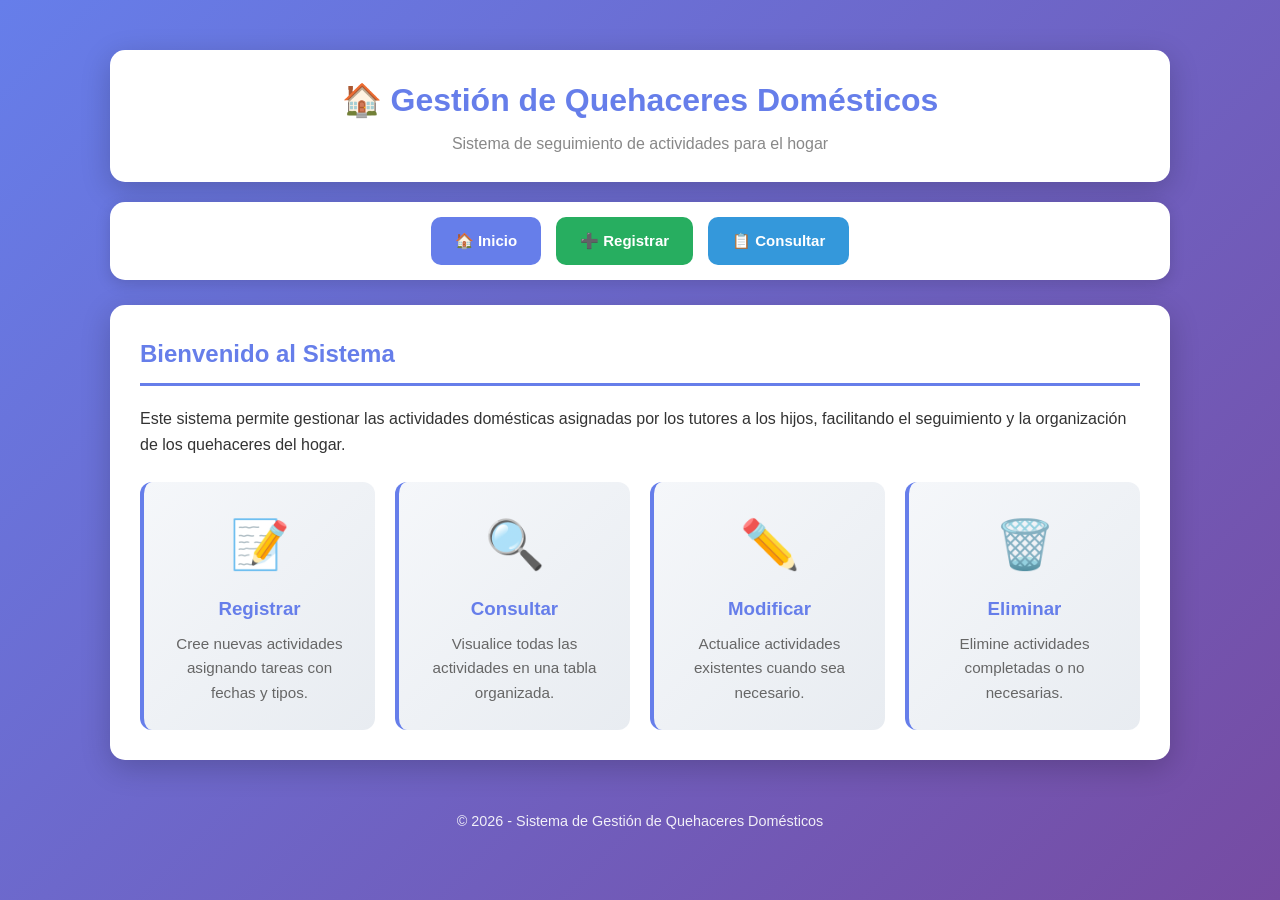
==== public_html/index.html @ 618e15cd "feat: frontend completo con conexion al backend" ====
<!DOCTYPE html>
<html lang="es">
<head>
    <meta charset="UTF-8">
    <meta name="viewport" content="width=device-width, initial-scale=1.0">
    <title>Inicio - Gestión de Quehaceres Domésticos</title>
    <link rel="stylesheet" href="css/estilos.css">
</head>
<body>
    <div class="container">
        <header>
            <h1>🏠 Gestión de Quehaceres Domésticos</h1>
            <p>Sistema de seguimiento de actividades para el hogar</p>
        </header>

        <nav class="navbar">
            <a href="index.html" class="nav-home">🏠 Inicio</a>
            <a href="registrar.html" class="nav-registrar">➕ Registrar</a>
            <a href="consultar.html" class="nav-consultar">📋 Consultar</a>
        </nav>

        <main>
            <h2>Bienvenido al Sistema</h2>
            <p style="margin-bottom:20px;">
                Este sistema permite gestionar las actividades domésticas asignadas por
                los tutores a los hijos, facilitando el seguimiento y la organización
                de los quehaceres del hogar.
            </p>

            <div class="cards">
                <div class="card">
                    <div class="icon">📝</div>
                    <h3>Registrar</h3>
                    <p>Cree nuevas actividades asignando tareas con fechas y tipos.</p>
                </div>
                <div class="card">
                    <div class="icon">🔍</div>
                    <h3>Consultar</h3>
                    <p>Visualice todas las actividades en una tabla organizada.</p>
                </div>
                <div class="card">
                    <div class="icon">✏️</div>
                    <h3>Modificar</h3>
                    <p>Actualice actividades existentes cuando sea necesario.</p>
                </div>
                <div class="card">
                    <div class="icon">🗑️</div>
                    <h3>Eliminar</h3>
                    <p>Elimine actividades completadas o no necesarias.</p>
                </div>
            </div>
        </main>

        <footer>
            <p>&copy; 2026 - Sistema de Gestión de Quehaceres Domésticos</p>
        </footer>
    </div>
</body>
</html>
---- public_html/css/estilos.css ----
*{
    margin:0;
    padding:0;
    box-sizing:border-box
}
body{
    font-family:'Segoe UI',Tahoma,Geneva,Verdana,sans-serif;
    background:linear-gradient(135deg,#667eea 0%,#764ba2 100%);
    min-height:100vh;
    color:#333;
    line-height:1.6
}
.container{
    max-width:1100px;
    margin:0 auto;
    padding:20px
}
header{
    background:white;
    padding:25px 30px;
    margin-top:30px;
    border-radius:15px;
    box-shadow:0 8px 30px rgba(0,0,0,0.2);
    text-align:center
}
header h1{
    color:#667eea;
    font-size:2em;
    margin-bottom:5px
}
header p{
    color:#888
}
.navbar{
    background:white;
    margin-top:20px;
    padding:15px 30px;
    border-radius:15px;
    box-shadow:0 4px 15px rgba(0,0,0,0.15);
    display:flex;
    justify-content:center;
    flex-wrap:wrap;
    gap:15px
}
.navbar a{
    text-decoration:none;
    padding:12px 24px;
    border-radius:10px;
    font-weight:600;
    font-size:15px;
    transition:all 0.3s ease
}
.nav-home{
    background:#667eea;
    color:white
}
.nav-home:hover{
    background:#5a6fd6;
    transform:translateY(-3px)
}
.nav-registrar{
    background:#27ae60;
    color:white
}
.nav-registrar:hover{
    background:#219a52;
    transform:translateY(-3px)
}
.nav-consultar{
    background:#3498db;
    color:white
}
.nav-consultar:hover{
    background:#2980b9;
    transform:translateY(-3px)
}
.nav-modificar{
    background:#f39c12;
    color:white
}
.nav-modificar:hover{
    background:#e67e22;
    transform:translateY(-3px)
}
.nav-eliminar{
    background:#e74c3c;
    color:white
}
.nav-eliminar:hover{
    background:#c0392b;
    transform:translateY(-3px)
}
main{
    background:white;
    margin-top:25px;
    padding:30px;
    border-radius:15px;
    box-shadow:0 8px 30px rgba(0,0,0,0.2);
    margin-bottom:30px
}
main h2{
    color:#667eea;
    margin-bottom:20px;
    padding-bottom:10px;
    border-bottom:3px solid #667eea
}
.cards{
    display:grid;
    grid-template-columns:repeat(auto-fit,minmax(230px,1fr));
    gap:20px;
    margin-top:25px
}
.card{
    background:linear-gradient(135deg,#f5f7fa,#e8ecf1);
    padding:25px;
    border-radius:12px;
    text-align:center;
    transition:transform 0.3s ease;
    border-left:4px solid #667eea
}
.card:hover{
    transform:translateY(-5px)
}
.card .icon{
    font-size:3em;
    margin-bottom:10px
}
.card h3{
    color:#667eea;
    margin-bottom:8px
}
.card p{
    color:#666;
    font-size:0.95em
}
.form-card{
    background:#f9fafb;
    padding:25px;
    border-radius:12px;
    border:1px solid #e0e0e0
}
.form-group{
    margin-bottom:18px
}
.form-group label{
    display:block;
    font-weight:700;
    margin-bottom:6px;
    color:#555
}
.form-group input,.form-group textarea,.form-group select{
    width:100%;
    padding:12px 16px;
    border:2px solid #e0e0e0;
    border-radius:8px;
    font-size:15px;
    font-family:inherit;
    transition:border-color 0.3s ease
}
.form-group input:focus,.form-group textarea:focus,.form-group select:focus{
    outline:none;
    border-color:#667eea;
    box-shadow:0 0 0 3px rgba(102,126,234,0.15)
}
.form-row{
    display:flex;
    gap:20px;
    flex-wrap:wrap
}
.form-row .form-group{
    flex:1;
    min-width:180px
}
.btn-group{
    display:flex;
    gap:12px;
    margin-top:25px;
    flex-wrap:wrap
}
.btn{
    padding:12px 28px;
    border:none;
    border-radius:8px;
    cursor:pointer;
    font-size:15px;
    font-weight:600;
    text-decoration:none;
    transition:all 0.3s ease;
    display:inline-block
}
.btn:hover{
    transform:translateY(-2px)
}
.btn-primary{
    background:#667eea;
    color:white
}
.btn-primary:hover{
    background:#5a6fd6
}
.btn-success{
    background:#27ae60;
    color:white
}
.btn-success:hover{
    background:#219a52
}
.btn-danger{
    background:#e74c3c;
    color:white
}
.btn-danger:hover{
    background:#c0392b
}
.btn-warning{
    background:#f39c12;
    color:white
}
.btn-warning:hover{
    background:#e67e22
}
.btn-info{
    background:#3498db;
    color:white
}
.btn-info:hover{
    background:#2980b9
}
.btn-secondary{
    background:#95a5a6;
    color:white
}
.btn-secondary:hover{
    background:#7f8c8d
}
.table-container{
    overflow-x:auto
}
table{
    width:100%;
    border-collapse:collapse;
    margin-top:15px
}
thead{
    background:linear-gradient(135deg,#667eea,#764ba2);
    color:white
}
th{
    padding:14px 12px;
    text-align:left;
    font-weight:700;
    text-transform:uppercase;
    font-size:0.82em
}
td{
    padding:12px;
    border-bottom:1px solid #e8e8e8
}
tbody tr:hover{
    background-color:#f8f9ff
}
.badge{
    display:inline-block;
    padding:5px 12px;
    border-radius:20px;
    font-size:0.85em;
    font-weight:600
}
.badge-fisica{
    background:#ffeaa7;
    color:#d68910
}
.badge-acompanamiento{
    background:#dfe6e9;
    color:#636e72
}
.badge-supervision{
    background:#fab1a0;
    color:#d63031
}
.badge-creativa{
    background:#55efc4;
    color:#00b894
}
.mensaje{
    padding:15px 20px;
    border-radius:8px;
    margin-bottom:20px;
    font-weight:500;
    display:none
}
.mensaje-exito{
    background:#d4edda;
    color:#155724;
    border-left:4px solid #28a745;
    display:block
}
.mensaje-error{
    background:#f8d7da;
    color:#721c24;
    border-left:4px solid #dc3545;
    display:block
}
.mensaje-info{
    background:#d1ecf1;
    color:#0c5460;
    border-left:4px solid #17a2b8;
    display:block
}
.confirm-box{
    text-align:center;
    padding:30px;
    background:#fff9e6;
    border-radius:12px;
    border:2px solid #f39c12
}
.confirm-box .warning-icon{
    font-size:4em;
    margin-bottom:15px
}
.confirm-box h3{
    color:#e67e22;
    margin-bottom:10px
}
footer{
    text-align:center;
    color:white;
    padding:20px;
    opacity:0.9;
    font-size:0.9em
}
@media(max-width:768px){
    header h1{
        font-size:1.5em
    }
    .navbar{
        flex-direction:column;
        align-items:stretch
    }
    .navbar a{
        text-align:center
    }
    .cards{
        grid-template-columns:1fr
    }
    .form-row{
        flex-direction:column;
        gap:0
    }
}
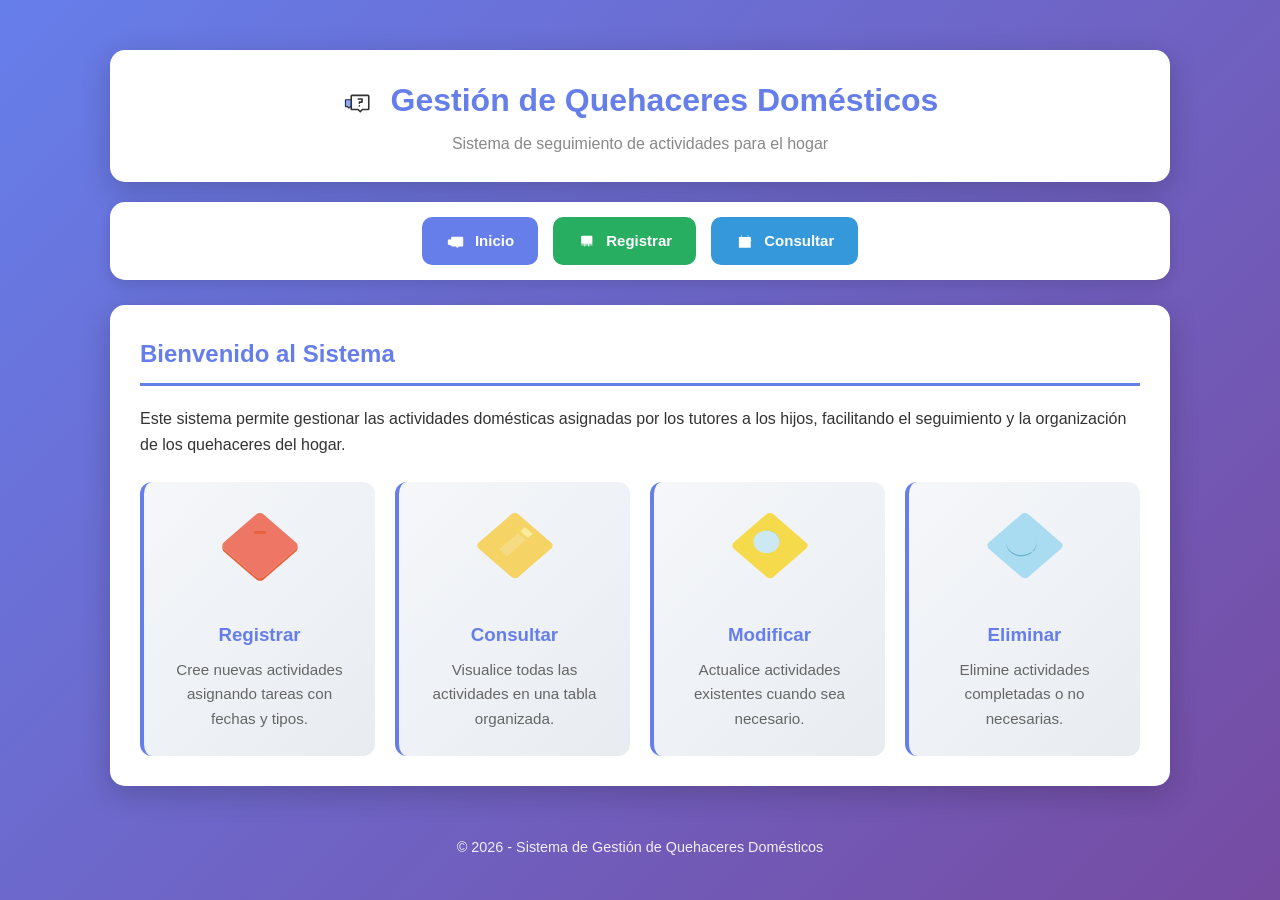
==== commit e413705c: "Update index.html" ====
--- a/public_html/index.html
+++ b/public_html/index.html
@@ -9,14 +9,49 @@
 <body>
     <div class="container">
         <header>
-            <h1>🏠 Gestión de Quehaceres Domésticos</h1>
+            <h1>
+                <svg width="32" height="32" viewBox="0 0 1024 1024" style="vertical-align:middle;margin-right:8px;" xmlns="http://www.w3.org/2000/svg">
+                    <path d="M118.9 388.7h328.6c14.3 0 25.9 11.6 25.9 25.9v208.7c0 14.3-11.6 25.9-25.9 25.9H275.6l-52.1 50.1-54.1-50.1h-50.5c-14.3 0-25.9-11.6-25.9-25.9V414.6c0-14.3 11.6-25.9 25.9-25.9z" fill="#8CAAFF"/>
+                    <path d="M223.5 699.2l-54.1-50.1h-50.5c-14.3 0-25.9-11.6-25.9-25.9V414.6c0-14.3 11.6-25.9 25.9-25.9h328.7c14.3 0 25.9 11.6 25.9 25.9v208.7c0 14.3-11.6 25.9-25.9 25.9H275.7l-52.2 50z m-91.7-88.9h52.8l38.4 35.5 37-35.5h174.6V427.5H131.8v182.8z" fill="#333333"/>
+                    <path d="M321.6 267.9h508.9c14.3 0 25.9 11.6 25.9 25.9v399c0 14.3-11.6 25.9-25.9 25.9h-177L584 785.5l-72.2-66.8H321.5c-14.3 0-25.9-11.6-25.9-25.9v-399c0.1-14.3 11.7-25.9 26-25.9z" fill="#FFFFFF"/>
+                    <path d="M584.4 821.1l-82.6-76.5H321.6c-28.5 0-51.8-23.2-51.8-51.8v-399c0-28.5 23.2-51.8 51.8-51.8h508.9c28.5 0 51.8 23.2 51.8 51.8v399c0 28.5-23.2 51.8-51.8 51.8H663.9l-79.5 76.5zM321.6 293.8v399H522l61.7 57.1 59.4-57.1h187.4v-399H321.6z" fill="#333333"/>
+                    <path d="M642.2 509.5H582l-0.2 10.9c-0.3 14.1-11.8 25.4-25.9 25.4h-0.1c-13.8 0-25-11.2-25-25v-0.5l0.7-37.1c0.3-13.8 11.3-24.9 24.9-25.4 0.8-0.1 1.6-0.1 2.4-0.1h57.3v-47.4H520c-14.3 0-25.9-11.6-25.9-25.9s11.6-25.9 25.9-25.9H642c14.3 0 25.9 11.6 25.9 25.9v99.2c0 14.2-11.5 25.7-25.7 25.9z m-112.3 96.1V603c0-14.3 11.6-25.9 25.9-25.9s25.9 11.6 25.9 25.9v2.6c0 14.3-11.6 25.9-25.9 25.9s-25.9-11.6-25.9-25.9z" fill="#333333"/>
+                </svg>
+                Gestión de Quehaceres Domésticos
+            </h1>
             <p>Sistema de seguimiento de actividades para el hogar</p>
         </header>
 
         <nav class="navbar">
-            <a href="index.html" class="nav-home">🏠 Inicio</a>
-            <a href="registrar.html" class="nav-registrar">➕ Registrar</a>
-            <a href="consultar.html" class="nav-consultar">📋 Consultar</a>
+            <a href="index.html" class="nav-home">
+                <svg width="20" height="20" viewBox="0 0 1024 1024" style="vertical-align:middle;margin-right:5px;" xmlns="http://www.w3.org/2000/svg">
+                    <path d="M118.9 388.7h328.6c14.3 0 25.9 11.6 25.9 25.9v208.7c0 14.3-11.6 25.9-25.9 25.9H275.6l-52.1 50.1-54.1-50.1h-50.5c-14.3 0-25.9-11.6-25.9-25.9V414.6c0-14.3 11.6-25.9 25.9-25.9z" fill="#FFFFFF"/>
+                    <path d="M321.6 267.9h508.9c14.3 0 25.9 11.6 25.9 25.9v399c0 14.3-11.6 25.9-25.9 25.9h-177L584 785.5l-72.2-66.8H321.5c-14.3 0-25.9-11.6-25.9-25.9v-399c0.1-14.3 11.7-25.9 26-25.9z" fill="#FFFFFF"/>
+                    <path d="M584.4 821.1l-82.6-76.5H321.6c-28.5 0-51.8-23.2-51.8-51.8v-399c0-28.5 23.2-51.8 51.8-51.8h508.9c28.5 0 51.8 23.2 51.8 51.8v399c0 28.5-23.2 51.8-51.8 51.8H663.9l-79.5 76.5zM321.6 293.8v399H522l61.7 57.1 59.4-57.1h187.4v-399H321.6z" fill="#FFFFFF"/>
+                </svg>
+                Inicio
+            </a>
+            <a href="registrar.html" class="nav-registrar">
+                <svg width="20" height="20" viewBox="0 0 1024 1024" style="vertical-align:middle;margin-right:5px;" xmlns="http://www.w3.org/2000/svg">
+                    <path d="M259.6 210.5h483.8c12.1 0 22 9.8 22 22v318.9c0 12.1-9.8 22-22 22H259.6c-12.1 0-22-9.8-22-22v-319c0-12.1 9.9-21.9 22-21.9z" fill="#FFFFFF"/>
+                    <path d="M787.4 595.3H215.6V232.4c0-24.3 19.7-44 44-44h483.8c24.3 0 44 19.7 44 44v362.9zM259.6 232.4v318.9h483.8V232.4H259.6z" fill="#FFFFFF"/>
+                    <path d="M569.943 598.468l43.67-5.364 17.42 141.828-43.67 5.364zM372.01 735.071l17.42-141.828 43.67 5.364-17.42 141.828z" fill="#FFFFFF"/>
+                    <path d="M215.6 639.3h582.8v44H215.6z" fill="#FFFFFF"/>
+                    <path d="M351.1 276.4h300.8c26.3 0 47.5 21.3 47.5 47.5v146.8c0 26.3-21.3 47.5-47.5 47.5H351.1c-26.3 0-47.5-21.3-47.5-47.5V324c0-26.3 21.3-47.6 47.5-47.6z" fill="#FFFFFF"/>
+                    <path d="M655.5 518.3H347.6c-24.3 0-44-19.7-44-44V320.4c0-24.3 19.7-44 44-44h307.9c24.3 0 44 19.7 44 44v153.9c0 24.3-19.8 44-44 44zM347.6 320.4v153.9h307.9V320.4H347.6z" fill="#FFFFFF"/>
+                </svg>
+                Registrar
+            </a>
+            <a href="consultar.html" class="nav-consultar">
+                <svg width="20" height="20" viewBox="0 0 1024 1024" style="vertical-align:middle;margin-right:5px;" xmlns="http://www.w3.org/2000/svg">
+                    <path d="M224.3 251.4h556.2c14.3 0 25.9 11.6 25.9 25.9v501.8c0 14.3-11.6 25.9-25.9 25.9H224.3c-14.3 0-25.9-11.6-25.9-25.9V277.3c0-14.3 11.6-25.9 25.9-25.9z" fill="#FFFFFF"/>
+                    <path d="M224.3 277h568.5v152.1H224.3z" fill="#FFFFFF"/>
+                    <path d="M198.4 399.5h633.8v51.8H198.4z" fill="#FFFFFF"/>
+                    <path d="M495.6 638.8l101-101c11.8-11.8 30.9-11.8 42.7 0l0.1 0.1c11.8 11.8 11.8 30.9 0 42.7L518.7 701.2c-6.3 6.3-14.8 9.3-23.1 8.8-8.3 0.5-16.7-2.5-23.1-8.8l-76-76c-11.8-11.8-11.8-30.9 0-42.7l0.1-0.1c11.8-11.8 30.9-11.8 42.7 0l56.3 56.4z" fill="#FFFFFF"/>
+                    <path d="M327.7 166.8c14.3 0 25.9 11.6 25.9 25.9v38.8h-51.7v-38.8c0-14.4 11.6-25.9 25.8-25.9zM664.1 166.8c14.3 0 25.9 11.6 25.9 25.9v38.8h-51.7v-38.8c-0.1-14.4 11.5-25.9 25.8-25.9z" fill="#FFFFFF"/>
+                </svg>
+                Consultar
+            </a>
         </nav>
 
         <main>
@@ -29,22 +64,51 @@
 
             <div class="cards">
                 <div class="card">
-                    <div class="icon">📝</div>
+                    <div class="icon">
+                        <svg width="80" height="80" viewBox="0 0 1024 1024" xmlns="http://www.w3.org/2000/svg">
+                            <path d="M993.763 493.538v35c0 13.331-6.04 26.664-18.135 37.137-140.149 121.422-280.35 242.795-420.49 364.219-11.813 10.237-25.813 15.501-42.454 15.501v-35c16.644 0 30.641-5.264 42.454-15.501C695.28 773.47 835.474 652.092 975.628 530.677c12.095-10.475 18.135-23.803 18.135-37.139z" fill="#EB613C"/>
+                            <path d="M30.239 528.367v-3.5-1.75-3.5-3.5-1.75-3.5-3.5-1.75-3.5-3.5-1.75-3.5c0 14.707 6.701 29.313 19.037 40.019 138.449 120.064 277.049 239.996 415.562 360.02 13.002 11.26 28.74 16.466 47.853 16.994v35c-19.108-0.528-34.851-5.734-47.853-16.994C326.325 808.382 187.725 688.45 49.276 568.386c-12.337-10.705-19.037-25.312-19.037-40.019z" fill="#EB613C"/>
+                            <path d="M510.786 76.601c16.263 0 32.546 5.362 44.946 16.097 139.949 121.188 279.9 242.376 419.818 363.586 24.241 20.995 24.295 53.413 0.079 74.396C835.48 652.101 695.28 773.478 555.141 894.898c-11.814 10.238-25.813 15.502-42.451 15.502-19.109-0.528-34.853-5.734-47.854-16.994C326.324 773.382 187.724 653.45 49.275 533.386c-19.581-16.987-24.96-43.81-11.895-65.251 3.919-6.438 8.669-11.829 14.465-16.849C189.954 331.734 328.024 212.152 466.107 92.567c12.296-10.64 28.478-15.966 44.679-15.966z" fill="#ED7764"/>
+                            <path d="M582.413 335.149v16.8c0-1.498-0.016-2.986-0.062-4.473-0.434-13.969-10.353-22.802-26.469-22.907-7.067-0.048-14.138-0.082-21.205-0.103a6666.65 6666.65 0 0 0-19.492-0.029H514.224c-7.358 0-14.716 0.011-22.075 0.031-8.023 0.022-16.042 0.054-24.064 0.092-12.086 0.053-21.994 5.359-24.625 14.211v-16.8c2.63-8.852 12.54-14.158 24.625-14.211 8.021-0.039 16.041-0.072 24.064-0.092 7.357-0.02 14.716-0.031 22.075-0.031H515.185c6.497 0 12.993 0.009 19.492 0.029 7.068 0.022 14.14 0.055 21.205 0.103 16.118 0.105 26.037 8.938 26.469 22.907 0.045 1.486 0.062 2.974 0.062 4.473z" fill="#BF3F1F"/>
+                            <path d="M514.756 307.638h0.432c6.498 0 12.992 0.009 19.491 0.029 7.068 0.021 14.14 0.055 21.205 0.103 16.118 0.105 26.038 8.938 26.472 22.907 0.043 1.486 0.059 2.973 0.059 4.471 0 2.496-0.038 5.021-0.038 7.619H440.944c0.786-7.133 0.554-14.212 2.52-20.794 2.63-8.852 12.54-14.159 24.625-14.211 8.021-0.039 16.041-0.07 24.064-0.093 7.357-0.019 14.718-0.03 22.078-0.03l0.525-0.001z" fill="#EB6036"/>
+                        </svg>
+                    </div>
                     <h3>Registrar</h3>
                     <p>Cree nuevas actividades asignando tareas con fechas y tipos.</p>
                 </div>
+
                 <div class="card">
-                    <div class="icon">🔍</div>
+                    <div class="icon">
+                        <svg width="80" height="80" viewBox="0 0 1024 1024" xmlns="http://www.w3.org/2000/svg">
+                            <path d="M510.786 76.601c16.263 0 32.546 5.362 44.946 16.097 139.949 121.188 279.9 242.376 419.819 363.586 24.241 20.995 24.295 53.413 0.078 74.397-140.15 121.418-280.351 242.795-420.488 364.217-11.816 10.239-25.813 15.502-42.454 15.502-19.109-0.528-34.85-5.734-47.853-16.994-138.51-120.024-277.11-239.956-415.559-360.02-19.581-16.988-24.96-43.81-11.895-65.251 3.919-6.438 8.669-11.829 14.465-16.849C189.954 331.734 328.024 212.152 466.107 92.567c12.296-10.64 28.478-15.966 44.679-15.966z" fill="#F6D365"/>
+                            <path d="M640.106 260.998c3.014 0.094 5.763 1.523 9.058 4.311a28382.534 28382.534 0 0 1 82.983 71.847c3.552 3.088 5.316 5.664 5.321 8.228s-1.75 5.113-5.239 8.145c-17.996 15.659-36.052 31.271-53.941 46.78-33.928-29.383-67.64-58.581-102.204-88.521 1.559-1.029 3.465-2.012 4.987-3.324 16.422-14.159 32.777-28.378 49.181-42.56 3.451-2.981 6.291-4.61 9.071-4.868 0.262-0.026 0.523-0.038 0.783-0.038z" fill="#F9EC9B"/>
+                            <path d="M551.424 335.653c33.077 28.644 66.752 57.809 100.146 86.737a5714710.178 5714710.178 0 0 1-239.627 207.508c-33.221-28.77-66.888-57.935-100.156-86.743 79.572-68.904 159.776-138.349 239.637-207.502z" fill="#F5DB84"/>
+                        </svg>
+                    </div>
                     <h3>Consultar</h3>
                     <p>Visualice todas las actividades en una tabla organizada.</p>
                 </div>
+
                 <div class="card">
-                    <div class="icon">✏️</div>
+                    <div class="icon">
+                        <svg width="80" height="80" viewBox="0 0 1024 1024" xmlns="http://www.w3.org/2000/svg">
+                            <path d="M510.786 76.601c16.263 0 32.546 5.362 44.946 16.097 139.949 121.188 279.9 242.376 419.818 363.586 24.241 20.995 24.295 53.413 0.079 74.396C835.48 652.101 695.28 773.478 555.141 894.898c-11.813 10.237-25.813 15.502-42.45 15.502-19.109-0.528-34.854-5.734-47.854-16.994C326.324 773.382 187.724 653.45 49.275 533.386c-19.581-16.986-24.96-43.81-11.895-65.251 3.919-6.438 8.669-11.829 14.465-16.849C189.954 331.734 328.024 212.152 466.107 92.567c12.296-10.639 28.478-15.966 44.679-15.966z" fill="#F5DA4B"/>
+                            <path d="M467.85 316.647h-0.294v-1.963-2.082-2.16-2.201-2.199-2.159-2.077-1.958h0.294c84.814 0.232 155.688 55.866 165.932 127.314V443.962c-10.244-71.449-81.118-127.084-165.932-127.315z" fill="#6BB1CB"/>
+                            <path d="M466.795 299.846c92.906 0.252 168.408 65.478 168.254 145.399-0.16 80.658-74.803 145.268-167.892 145.801-92.91-0.25-167.713-65.252-168.245-145.486-0.001-0.312-0.003-0.624-0.001-0.934 0.069-79.419 75.461-144.537 167.884-144.78z" fill="#CCE8F2"/>
+                        </svg>
+                    </div>
                     <h3>Modificar</h3>
                     <p>Actualice actividades existentes cuando sea necesario.</p>
                 </div>
+
                 <div class="card">
-                    <div class="icon">🗑️</div>
+                    <div class="icon">
+                        <svg width="80" height="80" viewBox="0 0 1024 1024" xmlns="http://www.w3.org/2000/svg">
+                            <path d="M510.786 76.601c16.263 0 32.546 5.362 44.946 16.097 139.949 121.188 279.9 242.376 419.819 363.586 24.241 20.995 24.295 53.413 0.078 74.397-140.15 121.418-280.351 242.795-420.488 364.217-11.816 10.239-25.813 15.502-42.454 15.502-19.109-0.528-34.85-5.734-47.853-16.994-138.51-120.024-277.11-239.956-415.559-360.02-19.581-16.988-24.96-43.81-11.895-65.251 3.919-6.438 8.669-11.829 14.465-16.849C189.954 331.734 328.024 212.152 466.107 92.567c12.296-10.64 28.478-15.966 44.679-15.966z" fill="#A9DCF0"/>
+                            <path d="M662.609 446.838v16.8c0 37.428-14.229 72.037-42.466 103.659-1.725 1.937-3.479 3.866-6.019 6.686v-16.801c2.537-2.82 4.293-4.749 6.019-6.686 28.237-31.621 42.466-66.23 42.466-103.658z" fill="#6BB1CB"/>
+                            <path d="M595.939 572.897v16.801c-2.188 1.465-3.728 2.442-5.2 3.491-25.515 18.183-54.553 30.178-86.951 35.293-13.077 2.064-25.946 3.106-38.568 3.106-38.75 0-75.252-9.814-108.88-30.028-42.892-25.776-69.976-61.132-80.874-105.495-1.612-6.547-2.176-13.288-3.256-19.929-0.181-1.126-0.533-2.226-0.805-3.344v-16.8c0.272 1.118 0.625 2.217 0.805 3.344 1.08 6.644 1.645 13.384 3.256 19.93 10.898 44.363 37.982 79.718 80.874 105.495 33.627 20.214 70.13 30.027 108.88 30.027 12.624 0 25.491-1.041 38.568-3.105 32.4-5.115 61.437-17.11 86.951-35.293 1.473-1.049 3.016-2.027 5.2-3.493z" fill="#6BB1CB"/>
+                        </svg>
+                    </div>
                     <h3>Eliminar</h3>
                     <p>Elimine actividades completadas o no necesarias.</p>
                 </div>
@@ -56,4 +120,4 @@
         </footer>
     </div>
 </body>
-</html>+</html>
